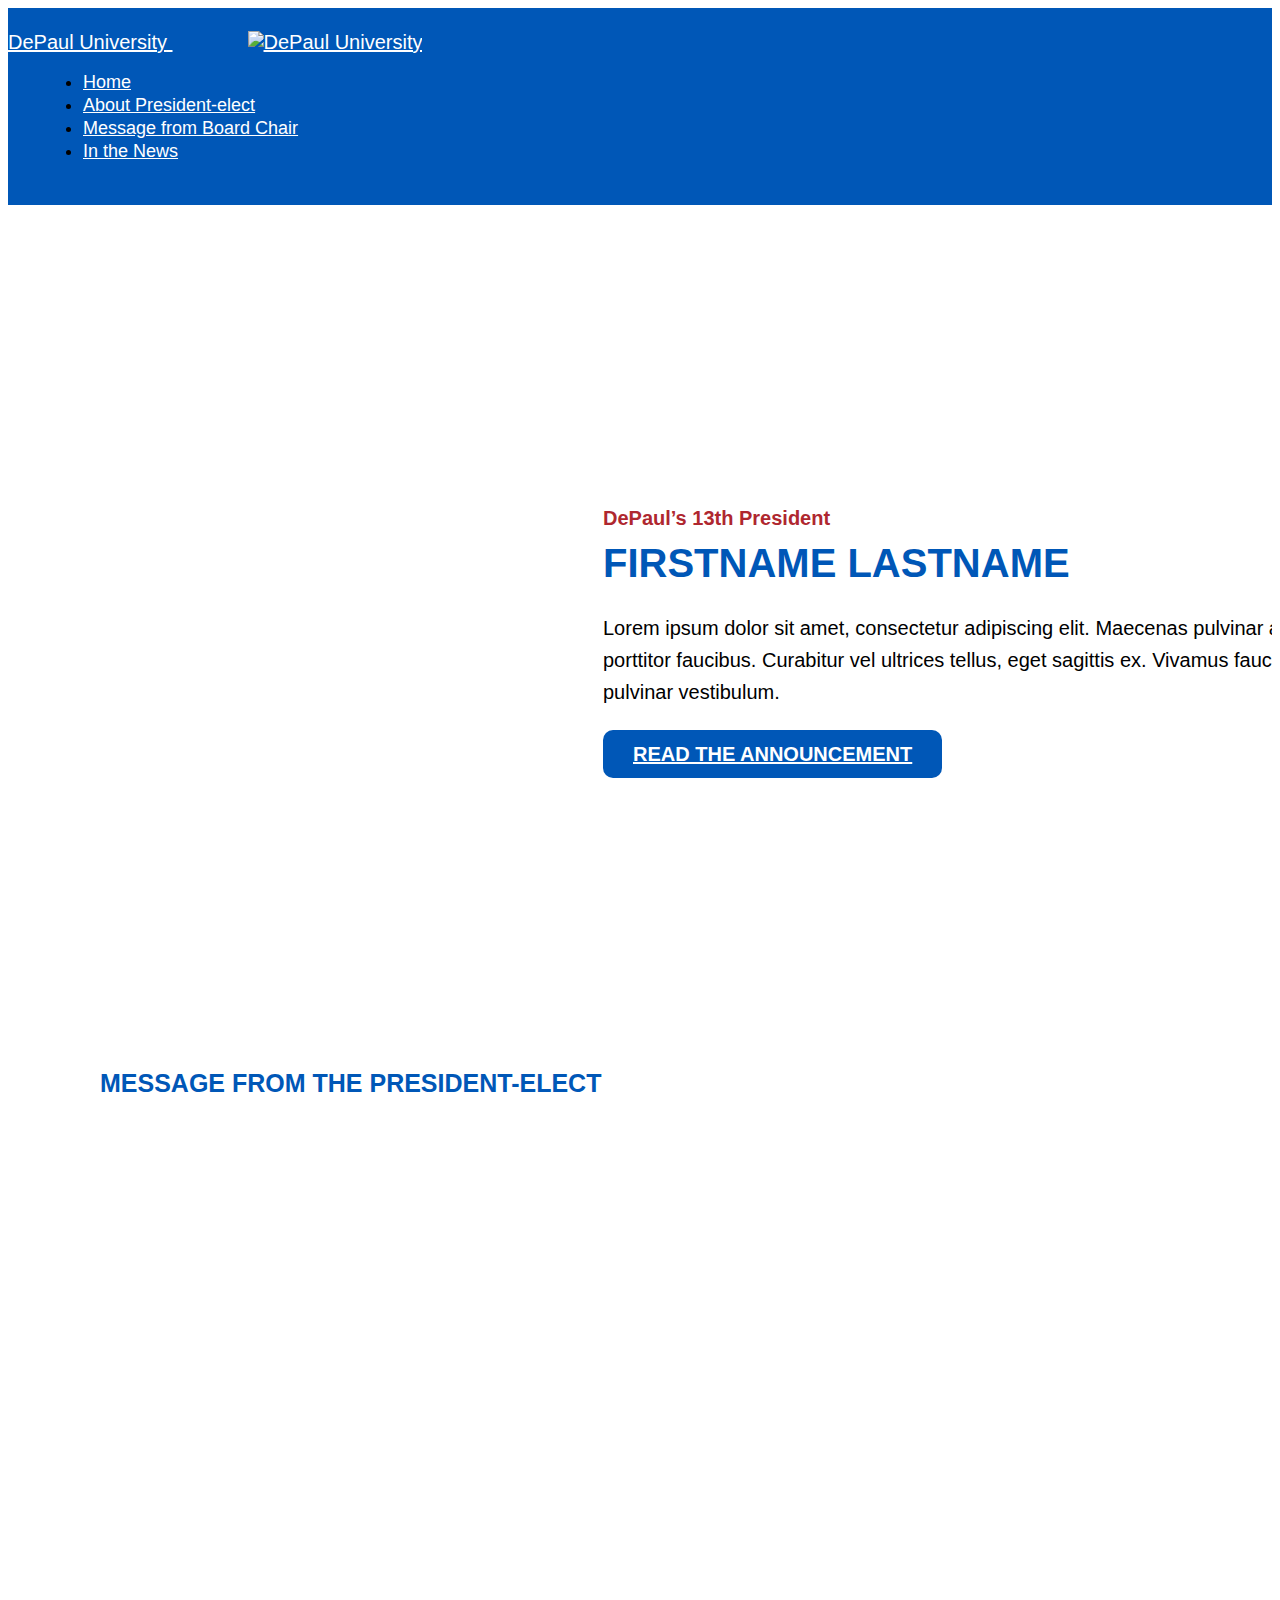
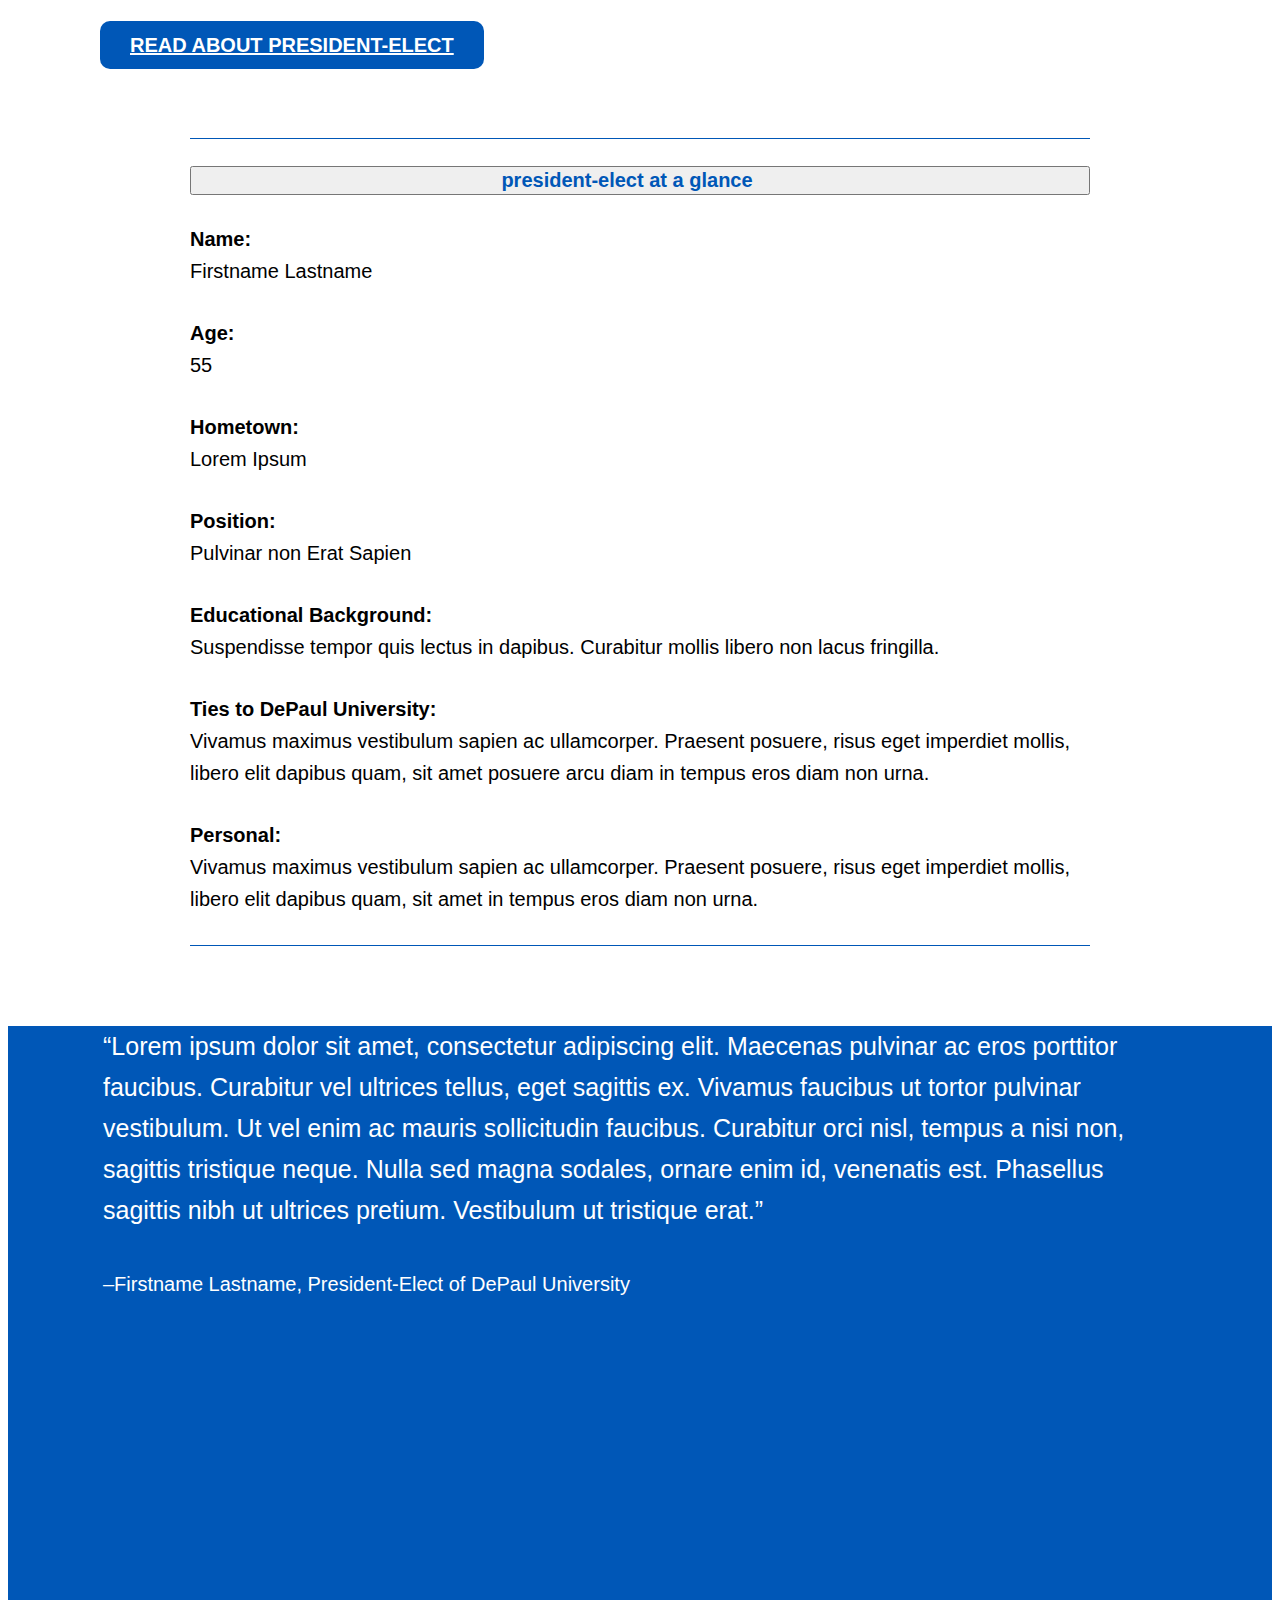
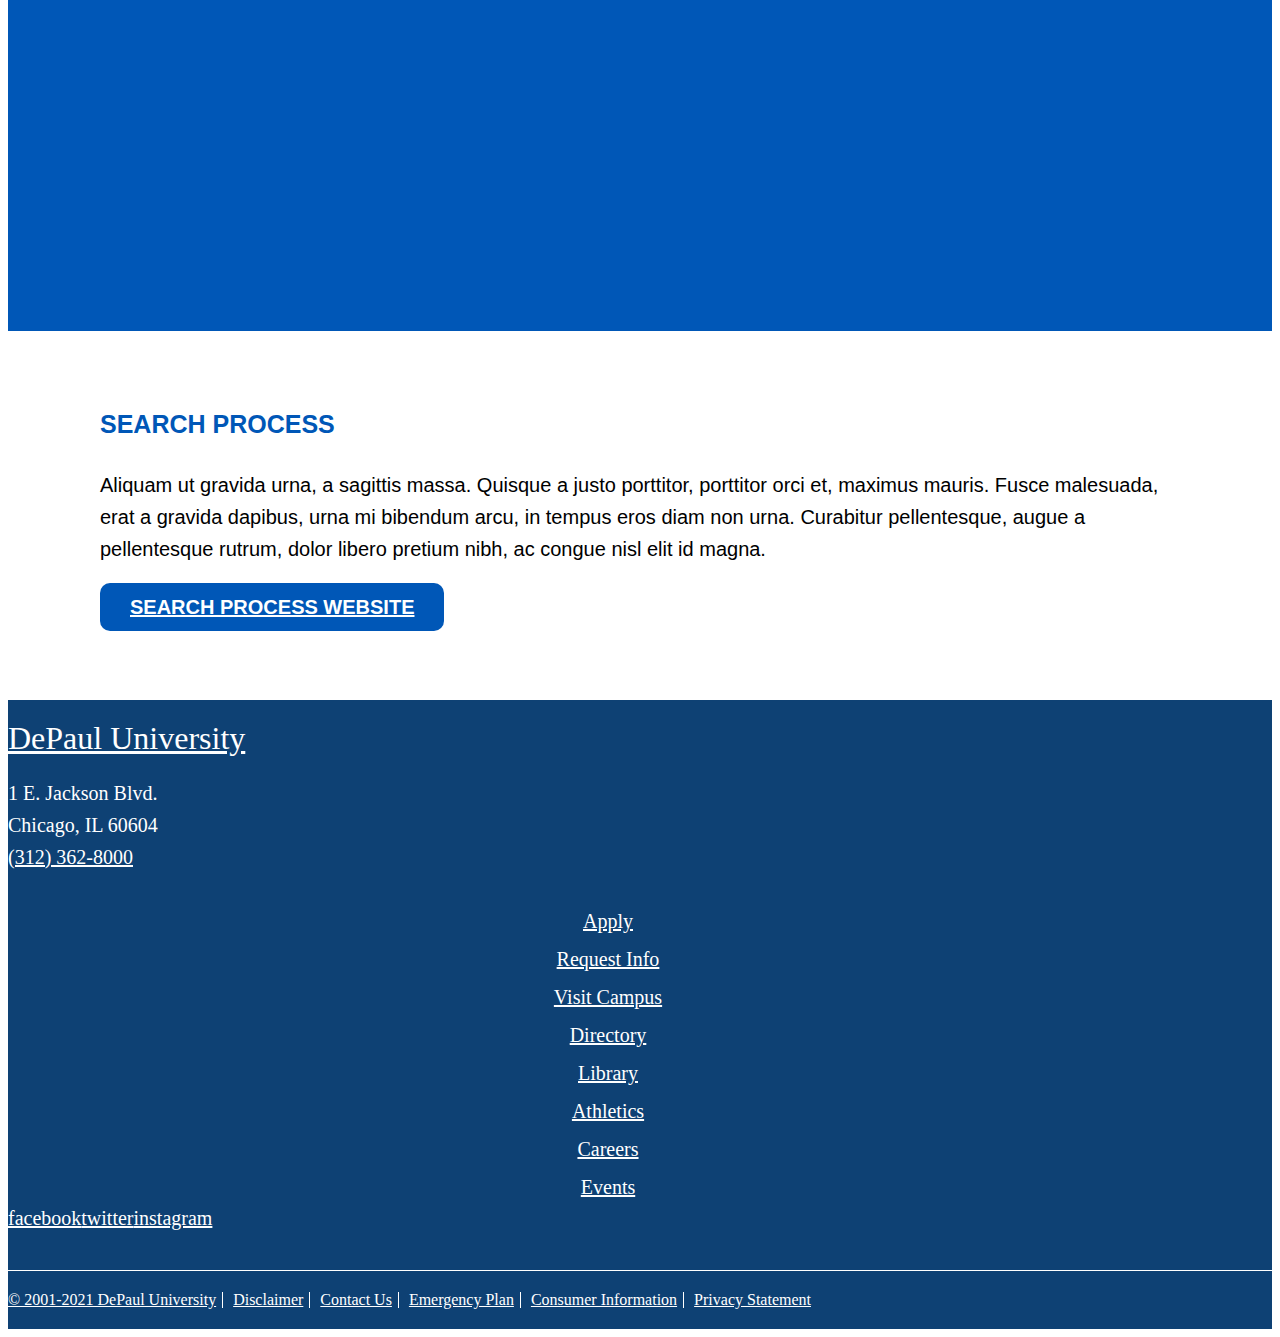
==== 13th-president.html @ 12ddc020 "clone of current 13th site" ====
<!doctype html>
<html lang="en">

<head>
    <!-- Required meta tags -->
    <meta charset="utf-8">
    <meta name="viewport" content="width=device-width, initial-scale=1, shrink-to-fit=no">

    <!-- Bootstrap CSS -->
    <link rel="stylesheet" href="https://www.depaul.edu/_layouts/15/DU.SPBaseLibs/css/bootstrap.min.css" />
    <link rel="stylesheet"
        href="https://resources.depaul.edu/brand-consistency/_layouts/15/DU.SPBaseLibs/css/fontawesome/fontawesome-all.min.css" />
    <link rel="preconnect" href="https://fonts.googleapis.com">
    <link rel="preconnect" href="https://fonts.gstatic.com" crossorigin>
    <link href="https://fonts.googleapis.com/css2?family=Roboto+Condensed:wght@300;400;700&display=swap"
        rel="stylesheet">
    <link type="text/css" rel="stylesheet"
        href="https://resources.depaul.edu/brand-consistency/_layouts/15/DU.SPBaseLibs/css/sourcesanspro/sourcesanspro.min.css">
    <link type="text/css" rel="stylesheet"
        href="https://resources.depaul.edu/125th-anniversary/_layouts/15/DU.SPBaseLibs/css/dpu.min.css">
    <link type="text/css" rel="stylesheet"
        href="https://depaulweb.com/lcamacho/dpu-css/brand-consistency-css//dpu-theme-rb.css">
    <link rel="stylesheet" href="../css/125th-anniversary/custom-125.css" />

    <title>DePaul University</title>
</head>

<body>

    <div class="theme-13th">
        <header class="dpu-header">
            <div class="container-fluid">
                <nav class="container-1440 navbar navbar-expand-xl">

                    <a class="navbar-brand" href="https://www.depaul.edu">
                        <span class="sr-only">DePaul University</span>
                        <img src="/13th-president/publishingimages/dpu-logo.png" alt="DePaul University">
                    </a>
                    <button type="button" class="navbar-toggle collapsed" data-toggle="collapse"
                        data-target="#navbar-collapse">
                        <span class="sr-only">Toggle navigation</span>
                        <span class="icon-bar top-bar"></span>
                        <span class="icon-bar middle-bar"></span>
                        <span class="icon-bar bottom-bar"></span>
                    </button>

                    <div class="collapse navbar-collapse" id="navbar-collapse">
                        <ul class="navbar-nav ml-auto">
                            <!-- CTA Top -->
                            <li class="nav-item"><a href="./" class="nav-link">Home</a>
                            </li>
                            <li class="nav-item"><a href="/13th-president/Pages/about.aspx" class="nav-link">About
                                    President-elect</a>
                            </li>
                            <li class="nav-item"><a href="/13th-president/Pages/message.aspx" class="nav-link">Message
                                    from Board
                                    Chair</a></li>
                            <li class="nav-item"><a href="#" class="nav-link">In the News</a></li>
                        </ul>
                    </div>
                </nav>
            </div>
        </header>

        <section id="page-hero">
            <div class="hero-container container-1440 p-0">
                <div class="text-container d-flex flex-column">
                    <h1><span>DePaul’s 13th President</span>
                        firstname lastname</h1>
                    <p class="mb-sm-3">Lorem ipsum dolor sit amet, consectetur adipiscing elit. Maecenas pulvinar ac
                        eros
                        porttitor
                        faucibus. Curabitur vel ultrices tellus, eget sagittis ex. Vivamus faucibus ut tortor pulvinar
                        vestibulum.
                    </p>
                    <p class="mt-sm-5"><a href="" class="btn">Read the announcement</a></p>
                </div>
            </div>
        </section>

        <section id="page-content">
            <div class="container container-1080">
                <div class="row p-5">
                    <div class="col text-center">
                        <h2 class="mt-0">Message from the President-Elect</h2>
                        <div class="youtube-container mb-0">
                            <iframe src="https://www.youtube.com/embed/ScMzIvxBSi4" title="YouTube video player"
                                allow="accelerometer; autoplay; clipboard-write; encrypted-media; gyroscope; picture-in-picture"
                                style="max-width: 750px;" width="100%" height="420" frameborder="0"></iframe>
                        </div>

                        <a href="#" class="btn cta-blue mobile-mt mt-5">Read about president-elect</a>
                    </div>
                </div>
            </div>
        </section>

        <section id="page-accordion">
            <div class="container container-900 p-0">
                <div class="ms-rtestate-read ms-rte-wpbox" contenteditable="false">
                    <div class="ms-rtestate-notify  ms-rtestate-read 9092fd69-cd4e-4c41-9b8a-76c61a8b8518"
                        id="div_9092fd69-cd4e-4c41-9b8a-76c61a8b8518" unselectable="on">
                        <div id="MSOZoneCell_WebPartWPQ4"
                            class="s4-wpcell-plain ms-webpartzone-cell ms-webpart-cell-vertical ms-fullWidth ">
                            <div class="ms-webpart-chrome ms-webpart-chrome-vertical ms-webpart-chrome-fullWidth ">
                                <div webpartid="b26725bb-12f2-43c1-87b1-99e14a490aa6"
                                    webpartid2="9092fd69-cd4e-4c41-9b8a-76c61a8b8518" haspers="false" id="WebPartWPQ4"
                                    width="100%" class="ms-WPBody noindex accordionWebPart" allowremove="false"
                                    allowdelete="false" style="">
                                    <div id="ctl00_ctl63_g_9092fd69_cd4e_4c41_9b8a_76c61a8b8518">


                                        <script type="text/javascript" language="javascript">
                                            $(document).ready(function () {
                                                var groupCount = 1;
                                                var wpID = '9092fd69-cd4e-4c41-9b8a-76c61a8b8518';
                                                $("div[webpartid = " + wpID + "],div[webpartid2 = " + wpID + "]").each(function () {
                                                    wpID = "g_" + wpID.replace(/\-/g, "_");
                                                    $currentWebPart = $(this);
                                                    $(this).addClass('accordionWebPart');
                                                });
                                            });
                                        </script>


                                        <script type="text/javascript" language="javascript"> jQuery(document).ready(function ($) {


                                                var urlParams;

                                                var isInViewport = function (elem) {
                                                    var bounding = elem[0].getBoundingClientRect();
                                                    return (
                                                        bounding.top >= 0
                                                    );
                                                };

                                                (window.onpopstate = function () {
                                                    var match,
                                                        pl = /\+/g,  // Regex for replacing addition symbol with a space
                                                        search = /([^&=]+)=?([^&]*)/g,
                                                        decode = function (s) { return decodeURIComponent(s.replace(pl, " ")); },
                                                        query = window.location.search.substring(1);

                                                    urlParams = {};
                                                    while (match = search.exec(query))
                                                        urlParams[decode(match[1])] = decode(match[2]);
                                                })();
                                                if (urlParams["accordionPosition"]) {
                                                    var position = urlParams["accordionPosition"]
                                                    var toggleAccordion = "#" + position;
                                                    if (toggleAccordion != "#accordionCard1") {
                                                        $(toggleAccordion).collapse('toggle');
                                                    }
                                                    //alert(position);
                                                }
                                                var count = 1;

                                                var myAccordion = $('#accordionExample');
                                                var webPartParentElement = myAccordion.closest('.ms-WPBody');
                                                var webPartID = webPartParentElement.attr('id');
                                                var newID = "accordion" + webPartID;


                                                myAccordion.find('.card').each(function () {


                                                    $(this).find('.btn').each(function () {
                                                        var oldControl = $(this).attr("aria-controls");
                                                        var newControl = oldControl + webPartID;
                                                        var newTarget = "#" + newControl;

                                                        $(this).attr("aria-controls", newControl);
                                                        $(this).attr("data-target", newTarget);

                                                    });


                                                    $(this).find('.card-header').each(function () {
                                                        var oldID = $(this).attr("id");
                                                        var newID = oldID + webPartID;

                                                        $(this).attr("ID", newID);

                                                    });

                                                    /*$(this).find('.show').each(function(){
                                                        var oldID = $(this).attr("id");
                                                        var oldLabeledBy = $(this).attr("aria-labelledby");
                                                        var newParent = "#accordion" + webPartID;
                                                        var newLabeledBy = oldLabeledBy + webPartID;
                                                        var newID = oldID + webPartID; 
                                                    	
                                                        $(this).attr("ID" , newID );
                                                        $(this).attr("data-parent", newParent);
                                                        $(this).attr("aria-labelledby", newLabeledBy);
                                                    });*/

                                                    $(this).find('.collapse').each(function () {
                                                        var oldID = $(this).attr("id");
                                                        var oldLabeledBy = $(this).attr("aria-labelledby");
                                                        var newParent = "#accordion" + webPartID;
                                                        var newLabeledBy = oldLabeledBy + webPartID;
                                                        var newID = oldID + webPartID;

                                                        $(this).attr("ID", newID);
                                                        $(this).attr("data-parent", newParent);
                                                        $(this).attr("aria-labelledby", newLabeledBy);
                                                    });

                                                });

                                                myAccordion.attr("id", newID);



                                            });;</script>
                                        <div id="accordionWebPartWPQ4" class="accordion Tab_WP">
                                            <div class="card">
                                                <div class="card-header" id="accordionCardHeader1WebPartWPQ4">
                                                    <h5 class="m10-a"><button data-toggle="collapse" type="button"
                                                            class="btn btn-link text-center collapsed"
                                                            aria-expanded="true"
                                                            aria-controls="accordionCard1WebPartWPQ4"
                                                            data-target="#accordionCard1WebPartWPQ4">president-elect at
                                                            a
                                                            glance</button></h5>
                                                </div>
                                                <div data-parent="#accordionWebPartWPQ4" class="collapse"
                                                    id="accordionCard1WebPartWPQ4"
                                                    aria-labelledby="accordionCardHeader1WebPartWPQ4" style="">
                                                    <div class="card-body">
                                                        <div class="content">
                                                            <p><strong>Name:</strong><br>Firstname Lastname</p>
                                                            <p><strong>Age:</strong><br>55</p>
                                                            <p><strong>Hometown:</strong><br>Lorem Ipsum</p>
                                                            <p><strong>Position:</strong><br>Pulvinar non Erat Sapien
                                                            </p>
                                                            <p><strong>Educational Background:</strong><br>Suspendisse
                                                                tempor quis lectus in dapibus. Curabitur mollis libero
                                                                non lacus fringilla.</p>
                                                            <p><strong>Ties to DePaul University:</strong><br>Vivamus
                                                                maximus vestibulum sapien ac ullamcorper. Praesent
                                                                posuere, risus eget imperdiet mollis, libero elit
                                                                dapibus quam, sit amet posuere arcu diam in tempus eros
                                                                diam non urna.</p>
                                                            <p><strong>Personal:</strong><br>Vivamus maximus vestibulum
                                                                sapien ac ullamcorper. Praesent posuere, risus eget
                                                                imperdiet mollis, libero elit dapibus quam, sit amet in
                                                                tempus eros diam non urna.</p>
                                                        </div>
                                                    </div>
                                                </div>
                                            </div>
                                        </div>
                                    </div>
                                    <div class="ms-clear"></div>
                                </div>
                            </div>
                        </div>
                    </div>
                    <div id="vid_9092fd69-cd4e-4c41-9b8a-76c61a8b8518" unselectable="on" style="display: none;">
                    </div>
                </div>
            </div>
        </section>

        <section id="page-quote" class="background-blue">
            <div class="container-fluid container-1440">
                <div class="row">
                    <div class="quote-container col d-flex justify-content-center flex-column text-white">
                        <div class="quote">
                            <p>“Lorem ipsum dolor sit amet, consectetur adipiscing elit. Maecenas pulvinar ac eros
                                porttitor
                                faucibus. Curabitur vel ultrices tellus, eget sagittis ex. Vivamus faucibus ut tortor
                                pulvinar vestibulum. Ut vel enim ac mauris sollicitudin faucibus. Curabitur orci nisl,
                                tempus a nisi non, sagittis tristique neque. Nulla sed magna sodales, ornare enim id,
                                venenatis est. Phasellus sagittis nibh ut ultrices pretium. Vestibulum ut tristique
                                erat.”
                            </p>
                            <p class="author">–Firstname Lastname, President-Elect of DePaul University</p>
                        </div>
                    </div>
                    <div class="col-md-4 pres-photo order-first order-md-last"></div>
                </div>
            </div>
        </section>

        <section id="page-search">
            <div class="container container-1080">
                <div class="row">
                    <div class="col" style="">
                        <h2 class="mt-0 text-center">Search Process</h2>
                        <p class="px-5 m-pad">Aliquam ut gravida urna, a sagittis massa. Quisque a justo porttitor,
                            porttitor orci et,
                            maximus mauris. Fusce malesuada, erat a gravida dapibus, urna mi bibendum arcu, in tempus
                            eros diam non urna. Curabitur pellentesque, augue a pellentesque rutrum, dolor libero
                            pretium nibh, ac congue nisl elit id magna.</p>

                        <div class="text-center my-5"><a href="#" class="btn cta-blue mobile-mt">search process
                                website</a>
                        </div>
                    </div>
                </div>
            </div>
        </section>


        <footer class="background--dark-blue">
            <div class="footer-custom">
                <div class="container">
                    <div class="row text-center">
                        <div class="col-12 order-1 mb-4">
                            <a href="https://www.depaul.edu" class="text-logo" title="DePaul University">DePaul
                                University</a>
                        </div>
                        <div class="col-12 col-sm-12 col-md-4 order-2 order-sm-3">
                            <p class="mt-0">1 E. Jackson Blvd.<br>Chicago, IL 60604<br>
                                <a href="tel:+13123628000" class="link--tel">(312) 362-8000</a>
                            </p>
                        </div>
                        <div class="col-12 col-sm-12 col-md-4 order-3 order-md-2">
                            <ul class="navigation">
                                <li>
                                    <a href="https://www.depaul.edu/apply/Pages/default.aspx" data-area="footer">
                                        Apply
                                    </a>
                                </li>
                                <li>
                                    <a href="https://www.depaul.edu/admission-and-aid/Pages/request-info.aspx"
                                        data-area="footer">
                                        Request Info
                                    </a>
                                </li>
                                <li>
                                    <a href="https://www.depaul.edu/admission-and-aid/visit-depaul/Pages/default.aspx"
                                        data-area="footer">
                                        Visit Campus
                                    </a>
                                </li>
                                <li>
                                    <a href="https://myhr.depaul.edu/" data-area="footer">
                                        Directory
                                    </a>
                                </li>
                            </ul>
                        </div>

                        <div class="col-12 col-sm-12 col-md-4 order-4">
                            <ul class="navigation">
                                <li>
                                    <a href="https://library.depaul.edu/Pages/default.aspx" data-area="footer">
                                        Library
                                    </a>
                                </li>
                                <li>
                                    <a href="https://depaulbluedemons.com/" data-area="footer">
                                        Athletics
                                    </a>
                                </li>
                                <li>
                                    <a href="https://www.depaul.edu/Pages/employment-at-depaul.aspx" data-area="footer">
                                        Careers
                                    </a>
                                </li>
                                <li>
                                    <a href="https://events.depaul.edu/" data-area="footer">
                                        Events
                                    </a>
                                </li>
                            </ul>
                        </div>

                        <div class="skin-social col-md-12 col-sm-12 clear order-5 mb-5 mt-5">
                            <a class="fb social-new" href="https://www.facebook.com/DePaulUniversity/"
                                data-area="footer" style="text-indent: -9999px;">facebook</a><a
                                class="twitter social-new mx-4" href="https://twitter.com/depaulu" data-area="footer"
                                style="text-indent: -9999px;">twitter</a><a class="instagram social-new"
                                href="https://www.instagram.com/depaulu/" data-area="footer"
                                style="text-indent: -9999px;">instagram</a>
                        </div>

                    </div>
                </div>
            </div><!-- ga-footer -->


            <div class="copyright border--top" id="ga-copyright">
                <div class="container">
                    <div class="row">
                        <div class="col-12">
                            <nav class="copyright--nav">
                                <ul>
                                    <li>
                                        <a data-area="copyright" href="https://www.depaul.edu/Pages/copyright.aspx">©
                                            2001-2021 DePaul&nbsp;University</a>
                                    </li>
                                    <li>
                                        <a data-area="copyright"
                                            href="https://www.depaul.edu/Pages/disclaimer.aspx">Disclaimer</a>
                                    </li>
                                    <li>
                                        <a data-area="copyright"
                                            href="https://www.depaul.edu/Pages/contact-us.aspx">Contact&nbsp;Us</a>
                                    </li>
                                    <li>
                                        <a data-area="copyright"
                                            href="https://emergencyplan.depaul.edu/Pages/default.aspx">Emergency&nbsp;Plan</a>
                                    </li>
                                    <li>
                                        <a data-area="copyright"
                                            href="https://www.depaul.edu/Pages/consumer-info.aspx">Consumer&nbsp;Information</a>
                                    </li>
                                    <li>
                                        <a data-area="copyright"
                                            href="https://go.depaul.edu/privacy">Privacy&nbsp;Statement</a>
                                    </li>
                                </ul>
                            </nav>
                        </div>
                    </div>
                </div>
            </div>
        </footer>
    </div>


    <!-- Optional JavaScript -->
    <!-- jQuery first, then Popper.js, then Bootstrap JS -->
    <script src="https://code.jquery.com/jquery-3.4.1.slim.min.js"></script>
    <script src="https://cdn.jsdelivr.net/npm/popper.js@1.16.0/dist/umd/popper.min.js"></script>
    <script src="https://stackpath.bootstrapcdn.com/bootstrap/4.4.1/js/bootstrap.min.js"></script>

    <!-- Custom JS -->
    <script>
        $(document).ready(function () {

        });        
    </script>

</body>

</html>
---- css/125th-anniversary/custom-125.css ----
/* Production */
/***************************
FONT OVERIDES
****************************/
/***************************
FONT SIZES
****************************/
/*.theme-13th {
    font-size: 10px;
}

$font-size-base: 1rem;
// pulls in the 10px above - makes for easier math when making relative sizes


$h1-font-size: $font-size-base * 6;
$h2-font-size: $font-size-base * 4.8;
$h3-font-size: $font-size-base * 2.8;
$h4-font-size: $font-size-base * 2.6;
$h5-font-size: $font-size-base * 2.1;
//$h6-font-size:                $font-size-base;*/
@font-face {
  font-family: "DIN Pro-Cond";
  font-style: normal;
  font-weight: 500;
  src: url("/_layouts/15/DU.SPBaseLibs/css/webfonts/din-pro-condensed/DINPro-CondMedium.woff") format("woff"), url("/_layouts/15/DU.SPBaseLibs/css/webfonts/din-pro-condensed/DINPro-CondMedium.otf") format("opentype");
}
@font-face {
  font-family: "DIN Pro-Cond";
  font-style: normal;
  font-weight: 700;
  src: url("/_layouts/15/DU.SPBaseLibs/css/webfonts/din-pro-condensed/DINPro-CondBold.woff") format("woff"), url("/_layouts/15/DU.SPBaseLibs/css/webfonts/din-pro-condensed/DINPro-CondBold.otf") format("opentype");
}
@font-face {
  font-family: "DIN Pro";
  src: url("/_layouts/15/DU.SPBaseLibs/css/webfonts/din-pro/DINPro-Black.woff") format("woff"), url("/_layouts/15/DU.SPBaseLibs/css/webfonts/din-pro/DINPro-Black.otf") format("opentype");
  font-weight: 900;
  font-style: normal;
}
@font-face {
  font-family: "DIN Pro";
  src: url("/_layouts/15/DU.SPBaseLibs/css/webfonts/din-pro/DINPro-Bold.woff") format("woff"), url("/_layouts/15/DU.SPBaseLibs/css/webfonts/din-pro/DINPro-Bold.otf") format("opentype");
  font-weight: 700;
  font-style: normal;
}
@font-face {
  font-family: "DIN Pro";
  src: url("/_layouts/15/DU.SPBaseLibs/css/webfonts/din-pro/DINPro-Medium.woff") format("woff"), url("/_layouts/15/DU.SPBaseLibs/css/webfonts/din-pro/DINPro-Medium.otf") format("opentype");
  font-weight: 500;
  font-style: normal;
}
@font-face {
  font-family: "DIN Pro";
  src: url("/_layouts/15/DU.SPBaseLibs/css/webfonts/din-pro/DINPro-Light.woff") format("woff"), url("/_layouts/15/DU.SPBaseLibs/css/webfonts/din-pro/DINPro-Light.otf") format("opentype");
  font-weight: 300;
  font-style: normal;
}
@font-face {
  font-family: "proxima-nova-condensed";
  src: url("/_layouts/15/DU.SPBaseLibs/css/webfonts/Proxima-Nova-Condensed/3119EE_2_0.eot");
  src: url("/_layouts/15/DU.SPBaseLibs/css/webfonts/Proxima-Nova-Condensed/3119EE_2_0.eot?#iefix") format("embedded-opentype"), url("/_layouts/15/DU.SPBaseLibs/css/webfonts/Proxima-Nova-Condensed/3119EE_2_0.woff2") format("woff2"), url("/_layouts/15/DU.SPBaseLibs/css/webfonts/Proxima-Nova-Condensed/3119EE_2_0.woff") format("woff"), url("/_layouts/15/DU.SPBaseLibs/css/webfonts/Proxima-Nova-Condensed/3119EE_2_0.ttf") format("truetype");
  font-weight: 300;
}
@font-face {
  font-family: "proxima-nova-condensed";
  src: url("/_layouts/15/DU.SPBaseLibs/css/webfonts/Proxima-Nova-Condensed/3119EE_5_0.eot");
  src: url("/_layouts/15/DU.SPBaseLibs/css/webfonts/Proxima-Nova-Condensed/3119EE_5_0.eot?#iefix") format("embedded-opentype"), url("/_layouts/15/DU.SPBaseLibs/css/webfonts/Proxima-Nova-Condensed/3119EE_5_0.woff2") format("woff2"), url("/_layouts/15/DU.SPBaseLibs/css/webfonts/Proxima-Nova-Condensed/3119EE_5_0.woff") format("woff"), url("/_layouts/15/DU.SPBaseLibs/css/webfonts/Proxima-Nova-Condensed/3119EE_5_0.ttf") format("truetype");
  font-weight: 400;
}
html {
  background: #ffffff;
}

body div.theme-13th {
  font-size: 1.25rem;
  background: #ffffff;
  color: black;
  font-family: "DIN Pro", "Helvetica Neue", Helvetica, Arial, sans-serif;
  font-weight: 400;
  -moz-osx-font-smoothing: grayscale;
  /* Firefox */
  -webkit-font-smoothing: antialiased;
  /* WebKit  */
}
@media screen and (max-width: 575.98px) {
  body div.theme-13th {
    font-size: 1.04rem;
  }
}

.theme-13th [id*=page-] [class*=container] {
  margin-bottom: 5rem;
}
.theme-13th .h1,
.theme-13th .h2,
.theme-13th .h3,
.theme-13th .h4,
.theme-13th .h5,
.theme-13th .h6,
.theme-13th h1,
.theme-13th h2,
.theme-13th h3,
.theme-13th h4,
.theme-13th h5,
.theme-13th h6 {
  color: #0057b7 !important;
  font-family: "DIN Pro", "Helvetica Neue", Helvetica, Arial, sans-serif;
  font-weight: 700;
  line-height: 1.1;
  border: 0;
  text-transform: uppercase;
}
.theme-13th .h1 span,
.theme-13th .h2 span,
.theme-13th .h3 span,
.theme-13th .h4 span,
.theme-13th .h5 span,
.theme-13th .h6 span,
.theme-13th h1 span,
.theme-13th h2 span,
.theme-13th h3 span,
.theme-13th h4 span,
.theme-13th h5 span,
.theme-13th h6 span {
  text-transform: none;
}
.theme-13th h1 {
  font-size: 40px;
}
@media screen and (max-width: 575.98px) {
  .theme-13th h1 {
    font-size: 32px;
  }
}
.theme-13th h2 {
  font-size: 25px;
  margin-bottom: 30px;
}
@media screen and (max-width: 575.98px) {
  .theme-13th h2 {
    font-size: 20px;
  }
}
.theme-13th p {
  margin-bottom: 1.5em;
  line-height: 2rem;
}
@media screen and (max-width: 575.98px) {
  .theme-13th p {
    margin-bottom: 1.2em;
    line-height: 1.6rem;
  }
}
.theme-13th a {
  color: #0057b7;
}
.theme-13th #page-hero img {
  max-width: 100%;
}
.theme-13th #page-hero .hero-container {
  position: relative;
  background: url("/13th-president/PublishingImages/hero-image.png") 0% center/cover no-repeat;
  height: 785px;
  overflow: hidden;
  margin-bottom: 5rem;
}
@media screen and (max-width: 1199.98px) {
  .theme-13th #page-hero .hero-container {
    margin-bottom: calc(200px + 2rem);
    overflow: visible;
  }
}
@media screen and (max-width: 767.98px) {
  .theme-13th #page-hero .hero-container {
    background: url("/13th-president/PublishingImages/quote-pic.png") center/cover no-repeat;
  }
}
@media screen and (max-width: 575.98px) {
  .theme-13th #page-hero .hero-container {
    margin-bottom: calc(230px + 2rem);
    height: 350px;
  }
}
.theme-13th #page-hero .hero-container .text-container {
  background-color: white;
  position: absolute;
  width: 784px;
  height: 473px;
  left: 520px;
  top: 200px;
  padding: 75px;
}
.theme-13th #page-hero .hero-container .text-container h1 span {
  color: #af272f;
  font-size: 50%;
  display: block;
  margin: 0 auto 0.75rem;
}
@media screen and (max-width: 575.98px) {
  .theme-13th #page-hero .hero-container .text-container h1 span {
    font-size: 18px;
  }
}
@media screen and (max-width: 1199.98px) {
  .theme-13th #page-hero .hero-container .text-container {
    position: relative;
    margin: 0 auto;
    right: 0;
    left: 0;
    top: 550px;
  }
}
@media screen and (max-width: 767.98px) {
  .theme-13th #page-hero .hero-container .text-container {
    width: 90%;
    height: auto;
    top: 550px;
  }
  .theme-13th #page-hero .hero-container .text-container h1 {
    font-size: 35px;
    padding: 0;
    margin: 0;
  }
}
@media screen and (max-width: 575.98px) {
  .theme-13th #page-hero .hero-container .text-container {
    width: 90%;
    height: auto;
    padding: 30px 36px;
    top: 230px;
  }
  .theme-13th #page-hero .hero-container .text-container h1 {
    font-size: 25px;
    padding: 0;
    margin: 0;
  }
}
@media screen and (max-width: 1075px) {
  .theme-13th #page-hero .h2-internal {
    padding-left: unset;
  }
}
.theme-13th #intro img {
  vertical-align: top;
}
.theme-13th #page-quote .quote-container {
  position: relative;
  margin: 0;
}
.theme-13th #page-quote .quote-container:after {
  content: "";
  background: url("/13th-president/PublishingImages/quotes.svg") no-repeat;
  position: absolute;
  z-index: 0;
  height: 325px;
  width: 460px;
  opacity: 0.1;
  background-size: contain;
  top: 0;
  left: 0;
}
@media screen and (max-width: 575.98px) {
  .theme-13th #page-quote .quote-container:after {
    height: 170px;
    width: 240px;
  }
}
.theme-13th #page-quote .quote-container .quote {
  padding: 0 5rem;
  z-index: 100;
}
.theme-13th #page-quote .quote-container .quote p {
  font-size: 25px;
  line-height: 1.64;
}
.theme-13th #page-quote .quote-container .quote .author {
  font-size: 20px;
}
@media screen and (max-width: 1199.98px) {
  .theme-13th #page-quote .quote-container .quote {
    padding: 1.5rem;
  }
}
@media screen and (max-width: 991.98px) {
  .theme-13th #page-quote .quote-container .quote p {
    font-size: 20px;
  }
  .theme-13th #page-quote .quote-container .quote .author {
    font-size: 16px;
  }
}
.theme-13th #page-quote .pres-photo {
  background: url("/13th-president/PublishingImages/quote-pic.png") center no-repeat;
  height: 600px;
}
@media screen and (max-width: 767.98px) {
  .theme-13th #page-quote .pres-photo {
    background-color: #8ba19f;
  }
}
@media screen and (max-width: 575.98px) {
  .theme-13th #page-quote .pres-photo {
    height: 350px;
  }
}
.theme-13th #page-about .about-container {
  margin-top: 7rem;
}
@media screen and (max-width: 575.98px) {
  .theme-13th #page-about .about-container {
    margin-top: 2rem;
  }
}
.theme-13th #page-about .about-container h1 {
  border: none;
  color: #0057b7;
}
@media screen and (max-width: 991.98px) {
  .theme-13th #page-message .message-container .m75-a {
    margin: 55px auto !important;
  }
}
.theme-13th .height550 {
  height: 550px;
}
.theme-13th .height350 {
  height: 350px;
}
.theme-13th .min-height260 {
  min-height: 260px;
}
.theme-13th .background-blue {
  background-color: #0057b7;
}
.theme-13th .text-white {
  color: #ffffff;
}
.theme-13th .text-blue {
  color: #0057b7;
}
.theme-13th .img-cover {
  background-size: cover;
  background-repeat: no-repeat;
  background-position: center;
  background-position-x: 50%;
  background-position-y: 50%;
}
.theme-13th .border-box {
  border: 1px solid #0057b7;
}
.theme-13th .small-e {
  font-size: 90% !important;
}
.theme-13th .m120-l {
  margin-left: 120px;
}
@media screen and (max-width: 575.98px) {
  .theme-13th .m-pad {
    padding: 0 1.5rem !important;
  }
}

/* Containers */
.container-600,
.container-900,
.container-1080,
.container-1200,
.container-1366,
.container-1440,
.container-1920 {
  padding-left: 15px;
  padding-right: 15px;
  margin-left: auto;
  margin-right: auto;
}

.container,
.container-1200 {
  max-width: 1200px;
}

.container-1920 {
  max-width: 1920px;
}

.container-1440 {
  max-width: 1440px;
}

.container-1366 {
  max-width: 1366px;
}

.container-1080 {
  max-width: 1080px;
}

.container-900 {
  max-width: 900px !important;
}

.container-600 {
  max-width: 600px;
}

.table.style-vanilla {
  color: #565656;
}
.table.style-vanilla td, .table.style-vanilla th {
  padding: 1.1rem;
  vertical-align: top;
  border: 0;
}

.dpu-header {
  background: #0057b7;
  margin: auto;
}

.navbar {
  border-radius: 0px;
  padding-top: 23px !important;
  padding-bottom: 23px !important;
  padding-right: 0 !important;
  padding-left: 0 !important;
  margin-bottom: 0;
}
.navbar .navbar-toggle {
  min-width: unset !important;
}
.navbar a {
  color: #ffffff !important;
  font-weight: 400;
  font-family: "DIN Pro", "Helvetica Neue", Helvetica, Arial, sans-serif;
}
.navbar a.active {
  font-weight: 900;
}
.navbar .navbar-brand {
  height: auto;
}
.navbar .navbar-brand img {
  padding-left: 75px;
  height: 36px;
}
@media screen and (max-width: 1075px) {
  .navbar .navbar-brand img {
    padding-left: 10px;
    height: 30px !important;
  }
}
.navbar .navbar-collapse {
  box-shadow: none;
  border: none;
}
@media screen and (max-width: 991.98px) {
  .navbar .navbar-collapse {
    padding-top: 20px;
    padding-left: 10px;
  }
}

.navbar-nav {
  padding-left: 75px;
  margin-right: 5vw;
  font-size: 18px;
}
@media screen and (max-width: 1075px) {
  .navbar-nav {
    padding-left: 10px;
  }
}
.navbar-nav > li.nav-item {
  margin-right: 30px;
}
.navbar-nav > li.nav-item:last-of-type {
  margin-right: 0;
}
.navbar-nav > li.nav-item > a.nav-link {
  position: relative;
  padding-left: 0;
}
.navbar-nav > li.nav-item > a.nav-link:after {
  content: "";
  display: block;
  width: 0;
  height: 2px;
  background: #fff;
  transition: all 0.3s ease-in-out;
}
.navbar-nav > li.nav-item > a.nav-link:hover, .navbar-nav > li.nav-item > a.nav-link:focus {
  background-color: transparent;
}
.navbar-nav > li.nav-item > a.nav-link:hover:after, .navbar-nav > li.nav-item > a.nav-link:focus:after {
  width: 100%;
}
.navbar-nav > li.nav-item > a.nav-link:hover .fas,
.navbar-nav > li.nav-item > a.nav-link:hover .fa,
.navbar-nav > li.nav-item > a.nav-link:hover .svg-inline--fa, .navbar-nav > li.nav-item > a.nav-link:focus .fas,
.navbar-nav > li.nav-item > a.nav-link:focus .fa,
.navbar-nav > li.nav-item > a.nav-link:focus .svg-inline--fa {
  transform: translate(4px, -0.13em);
}
.navbar-nav > li.nav-item > a.nav-link .fas,
.navbar-nav > li.nav-item > a.nav-link .fa,
.navbar-nav > li.nav-item > a.nav-link .svg-inline--fa {
  margin-left: 4px;
  font-size: 0.8em;
  transform: translate(0, -0.13em);
  transition: all 0.3s ease-in-out;
}
.navbar-nav > li.nav-item > a.nav-link.active:after {
  background: #0057b7;
}

/* -----------------------------
Navigation
----------------------------- */
.navbar-toggle .icon-bar {
  background: #fff;
  display: block;
}

/* -----------------------------
Animated Mobile Menu Link
----------------------------- */
.navbar-toggle {
  border: none;
  background: transparent !important;
  margin: 0;
  padding: 8px;
}
.navbar-toggle:focus {
  outline-color: #fff;
}
@media (min-width: 1199.98px) {
  .navbar-toggle {
    display: none;
  }
}

.navbar-toggle:hover {
  background: transparent !important;
}

.navbar-toggle .icon-bar {
  width: 28px;
  height: 3px;
  transition: all 0.2s;
}

.navbar-toggle .icon-bar + .icon-bar {
  margin-top: 6px;
}

.navbar-toggle .top-bar {
  transform: rotate(45deg);
  transform-origin: 10% 10%;
}

.navbar-toggle .middle-bar {
  opacity: 0;
}

.navbar-toggle .bottom-bar {
  transform: rotate(-45deg);
  transform-origin: -2% 90%;
}

.navbar-toggle.collapsed .top-bar {
  transform: rotate(0);
}

.navbar-toggle.collapsed .middle-bar {
  opacity: 1;
}

.navbar-toggle.collapsed .bottom-bar {
  transform: rotate(0);
}

@media screen and (max-width: 767.98px) {
  .navbar-nav {
    margin: 14px -24px 0;
  }
  .navbar-nav > li {
    margin-bottom: 6px;
  }
  .navbar-nav > li:last-of-type {
    margin-bottom: 0;
  }
  .navbar-nav > li > a {
    padding: 15px 24px;
  }
}
@media screen and (max-width: 480px) {
  .navbar .navbar-brand img {
    padding-left: 5px;
  }

  .navbar-toggle {
    margin-bottom: 0;
  }
}
footer {
  margin: auto;
  background-color: #0e4174;
  color: #ffffff;
  font-family: "Source Sans Pro";
}

.footer-custom {
  padding: 20px 0 0 0;
  font-family: "Source Sans Pro";
}
.footer-custom .footer--left {
  text-align: left;
}
.footer-custom .footer--center {
  text-align: center;
}
.footer-custom .footer--right {
  text-align: right;
}
.footer-custom .logo {
  height: 36px;
}
.footer-custom .logo-link {
  display: block;
}
.footer-custom .text-logo {
  font-family: "proxima-nova-condensed";
  font-size: 2rem;
}
.footer-custom a {
  color: #ffffff !important;
}
.footer-custom a:hover, .footer-custom a:focus {
  text-decoration: none !important;
}
.footer-custom .list--social {
  margin: 0 -10px;
}
.footer-custom .list--social li {
  margin: -5px 5px 0 5px;
}
.footer-custom .list--social li a {
  padding: 5px 5px;
  display: block;
}
.footer-custom .list--social li a:hover svg, .footer-custom .list--social li a:focus svg {
  fill: #ffffff;
}
.footer-custom .list--social .fab {
  font-size: 2.5rem;
}
.footer-custom .list--social svg.svg-inline--fa {
  width: 40px;
  height: 40px;
}
.footer-custom hr {
  border-color: #ffffff;
  margin: 50px 0 0 0;
}
.footer-custom ul.navigation {
  list-style: none;
  padding: 0;
  margin: 0;
}
.footer-custom ul.navigation li {
  padding-bottom: 2px;
  font-family: "Source Sans Pro";
  font-size: 20px;
  font-style: normal;
  font-weight: normal;
  line-height: 36px;
  letter-spacing: 0em;
  text-align: center;
}
.footer-custom ul.navigation a {
  color: #ffffff;
  text-decoration: underline;
}
.footer-custom ul.navigation a:hover, .footer-custom ul.navigation a:focus {
  color: #ffffff;
}

.copyright {
  margin-top: 40px;
  padding: 20px 0;
  font-size: 1rem;
  color: #ffffff;
  font-family: "Source Sans Pro" !important;
}
.copyright a {
  color: #ffffff !important;
}
.copyright a:hover, .copyright a:focus {
  color: #ffffff;
}
.copyright .editor-login {
  float: right;
}

.border--top {
  border-top: 1px solid #ffffff;
}

.copyright--nav ul {
  list-style: none;
  margin: 0 -6px;
  padding: 0;
}
.copyright--nav ul li {
  display: inline-block;
  padding: 0 0 0 6px;
  margin-left: -6px;
}
.copyright--nav ul li a {
  display: inline-block;
  padding: 0 6px;
  border-right: 1px solid #ffffff;
  line-height: 1;
}
.copyright--nav ul li:last-of-type {
  padding-right: 0;
}
.copyright--nav ul li:last-of-type a {
  border: none;
}

.list--social {
  margin: 0;
  padding: 0;
  list-style: none;
}
.list--social li {
  display: inline-block;
}

@media screen and (max-width: 767.98px) {
  .footer-custom .footer--right {
    text-align: center;
    margin-top: 30px;
  }

  .copyright {
    text-align: center;
  }
}
@media screen and (max-width: 575.98px) {
  .footer-custom .footer--left {
    text-align: center;
    margin-bottom: 30px;
  }
  .footer-custom ul.navigation li {
    display: block;
  }
  .footer-custom ul.navigation li a {
    display: inline-block;
    padding: 6px;
  }

  .copyright--nav ul li {
    display: block;
    padding: 0;
    margin-bottom: 2px;
  }
  .copyright--nav ul li a {
    border: none;
    padding: 6px;
  }
}
@media screen and (max-width: 480px) {
  .copyright--nav ul li aa {
    padding: 6px;
  }
}
.smart-form {
  border: 1px solid #0057b7;
  padding: 30px;
  padding-top: 15px;
  border-radius: 0;
  width: 100%;
  background-color: #ffffff;
  color: #0057b7;
}
.smart-form h2 {
  margin: 0px !important;
}
.smart-form legend {
  padding-bottom: 0px;
}
.smart-form label {
  font-family: "Roboto Condensed";
  font-size: 1.3rem !important;
  margin-bottom: 15px;
  margin-top: 20px !important;
}
.smart-form label span.ms-formvalidation {
  margin-right: 5px;
  float: unset;
}
.smart-form textarea, .smart-form input {
  border-radius: 0px;
  border-color: #0057b7;
}
.smart-form textarea:focus-visible, .smart-form input:focus-visible {
  border-radius: 0px;
  border-color: #0057b7;
  border-width: 2px;
}
.smart-form .smart-messages-container p {
  font-family: "Roboto Condensed";
  font-size: 1.3rem;
  color: #565656;
  line-height: 2rem;
  margin-top: 1rem;
}
.smart-form .smart-field-input input {
  width: 50%;
}
.smart-form .smart-field-input input[type=text] {
  height: 50px;
}
.smart-form .smart-field-input table {
  margin-left: -5px;
  margin-top: -8px;
}
.smart-form .smart-field-input .smart-field-description {
  margin-bottom: 0px;
}
.smart-form .smart-field-input .smart-field-description .ms-metadata {
  font-family: "Roboto Condensed";
  font-weight: 400;
  font-size: 1rem;
  color: #565656;
  width: 85%;
}
.smart-form .smart-field-input .smart-field-description {
  max-width: 75%;
}
.smart-form .smart-radio input {
  margin-top: 8px !important;
  border-color: #0057b7;
  width: 20px !important;
  padding-left: 5px;
  visibility: hidden;
}
.smart-form .smart-radio input[type=radio]:after {
  width: 15px;
  height: 15px;
  border-radius: 15px;
  top: -4px;
  left: 3px;
  position: relative;
  background-color: #ffffff;
  content: "";
  display: inline-block;
  visibility: visible;
  border: 1px solid #0057b7;
}
.smart-form .smart-radio input[type=radio]:checked:after {
  width: 15px;
  height: 15px;
  border-radius: 15px;
  top: -4px;
  left: 3px;
  position: relative;
  background-color: #0057b7;
  content: "";
  display: inline-block;
  visibility: visible;
  border: 1px solid #0057b7;
}
.smart-form .smart-radio label {
  color: #565656;
  margin-bottom: 0;
  margin-top: 0 !important;
}
.smart-form .smart-radio tr {
  padding-right: 30px;
}
.smart-form textarea {
  width: 75%;
  min-height: 200px;
  margin-bottom: 0px;
}
.smart-form .smart-field-button input {
  font-family: "Roboto Condensed";
  color: #af272f;
  font-size: 1.25rem;
  background-color: #ffffff !important;
  border: 3px solid #af272f !important;
  box-shadow: 5px 5px 0px -1px #af272f;
  padding-top: 12px !important;
  padding-bottom: 12px !important;
  transition: all 0.2s ease-in;
  font-weight: 400;
  margin-top: 2em;
  margin-bottom: 0.5em;
  min-width: unset !important;
  margin-left: 0px;
}
.smart-form .smart-field-button input:hover {
  color: #ffffff;
  background-color: #af272f !important;
}

@media screen and (max-width: 767.98px) {
  .smart-form textarea, .smart-form input[type=text] {
    width: 100% !important;
  }
  .smart-form .smart-radio input[type=radio]:after {
    top: -6px;
  }
  .smart-form .smart-radio input[type=radio]:checked:after {
    top: -6px;
  }
  .smart-form .smart-field-input .smart-field-description {
    max-width: unset;
  }
  .smart-form .smart-field-input table {
    margin-left: 0px;
  }
}
@media screen and (max-width: 480px) {
  .smart-form .smart-radio input {
    margin-top: -4px !important;
  }
  .smart-form .smart-radio label {
    padding-left: 10px;
  }
}
#page-accordion .accordion .card {
  border-top: 1px solid #0057b7;
  border-bottom: 1px solid #0057b7;
  border-left: 0;
  border-right: 0;
}
#page-accordion .accordion .card .card-header {
  border: 0;
}
#page-accordion .accordion .card .card-header .btn {
  font-size: 20px;
  color: #0057b7;
  font-weight: 700;
  width: 100%;
}
#page-accordion .accordion .card .card-header .btn.collapsed:after {
  content: "";
  background: url("/13th-president/PublishingImages/caret.svg") no-repeat;
  display: inline-block;
  width: 16px;
  height: 11px;
  margin-left: 10px;
  transform: rotate(180deg);
  transition: all 0.2s;
}
#page-accordion .accordion .card .card-header .btn:after {
  content: "";
  background: url("/13th-president/PublishingImages/caret.svg") no-repeat;
  display: inline-block;
  width: 16px;
  height: 11px;
  margin-left: 10px;
  transform: rotate(0deg);
  transition: all 0.2s;
}
#page-accordion .accordion .card .card-header button.btn.btn-link.text-left {
  text-align: center !important;
}

a.btn, a.cta-blue {
  font-family: "DIN Pro", "Helvetica Neue", Helvetica, Arial, sans-serif;
  font-weight: 700;
  font-size: 20px;
  line-height: 25px;
  padding: 13px 30px;
  align-items: center;
  text-align: center;
  text-transform: uppercase;
  background: #0057b7 !important;
  border-radius: 10px;
  color: #ffffff !important;
}
a.btn:hover, a.cta-blue:hover {
  background: #0e4174 !important;
}
@media screen and (max-width: 767.98px) {
  a.btn, a.cta-blue {
    font-size: 15px;
    max-width: 260px;
    height: 50px;
    padding: 0;
    display: flex;
    align-items: center;
    justify-content: center;
    margin: 0 auto;
  }
}
@media screen and (max-width: 767.98px) {
  a.btn.mobile-mt, a.cta-blue.mobile-mt {
    margin: 1.5rem auto 0;
  }
}

.message-header {
  background: url("/13th-president/PublishingImages/letter-header.png") center/cover no-repeat;
  height: 550px;
  margin-bottom: -70px;
}

#image-skyline {
  background: url("/13th-president/PublishingImages/skyline.png") center 24%/120% no-repeat;
  max-width: 1440px;
  height: 250px;
  margin: 0 auto;
  opacity: 0.6;
}

/*# sourceMappingURL=custom-125.css.map */
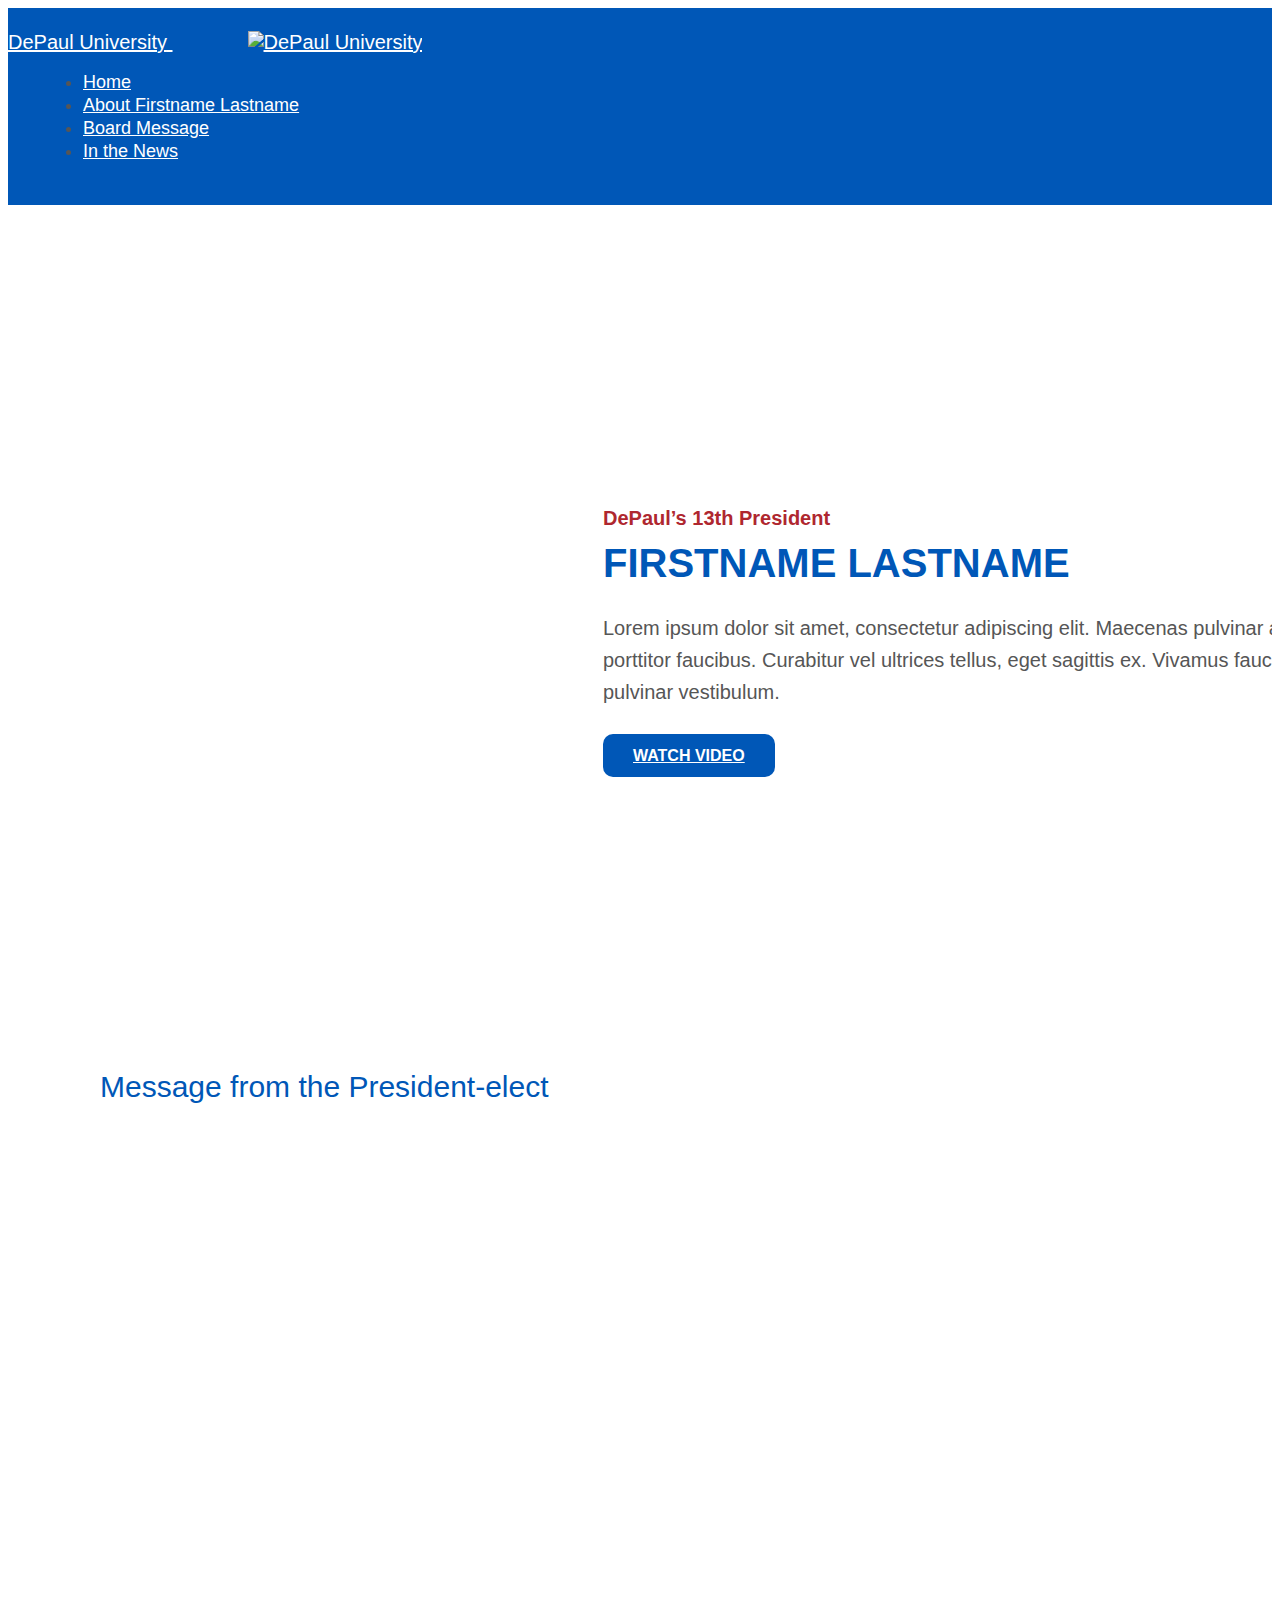
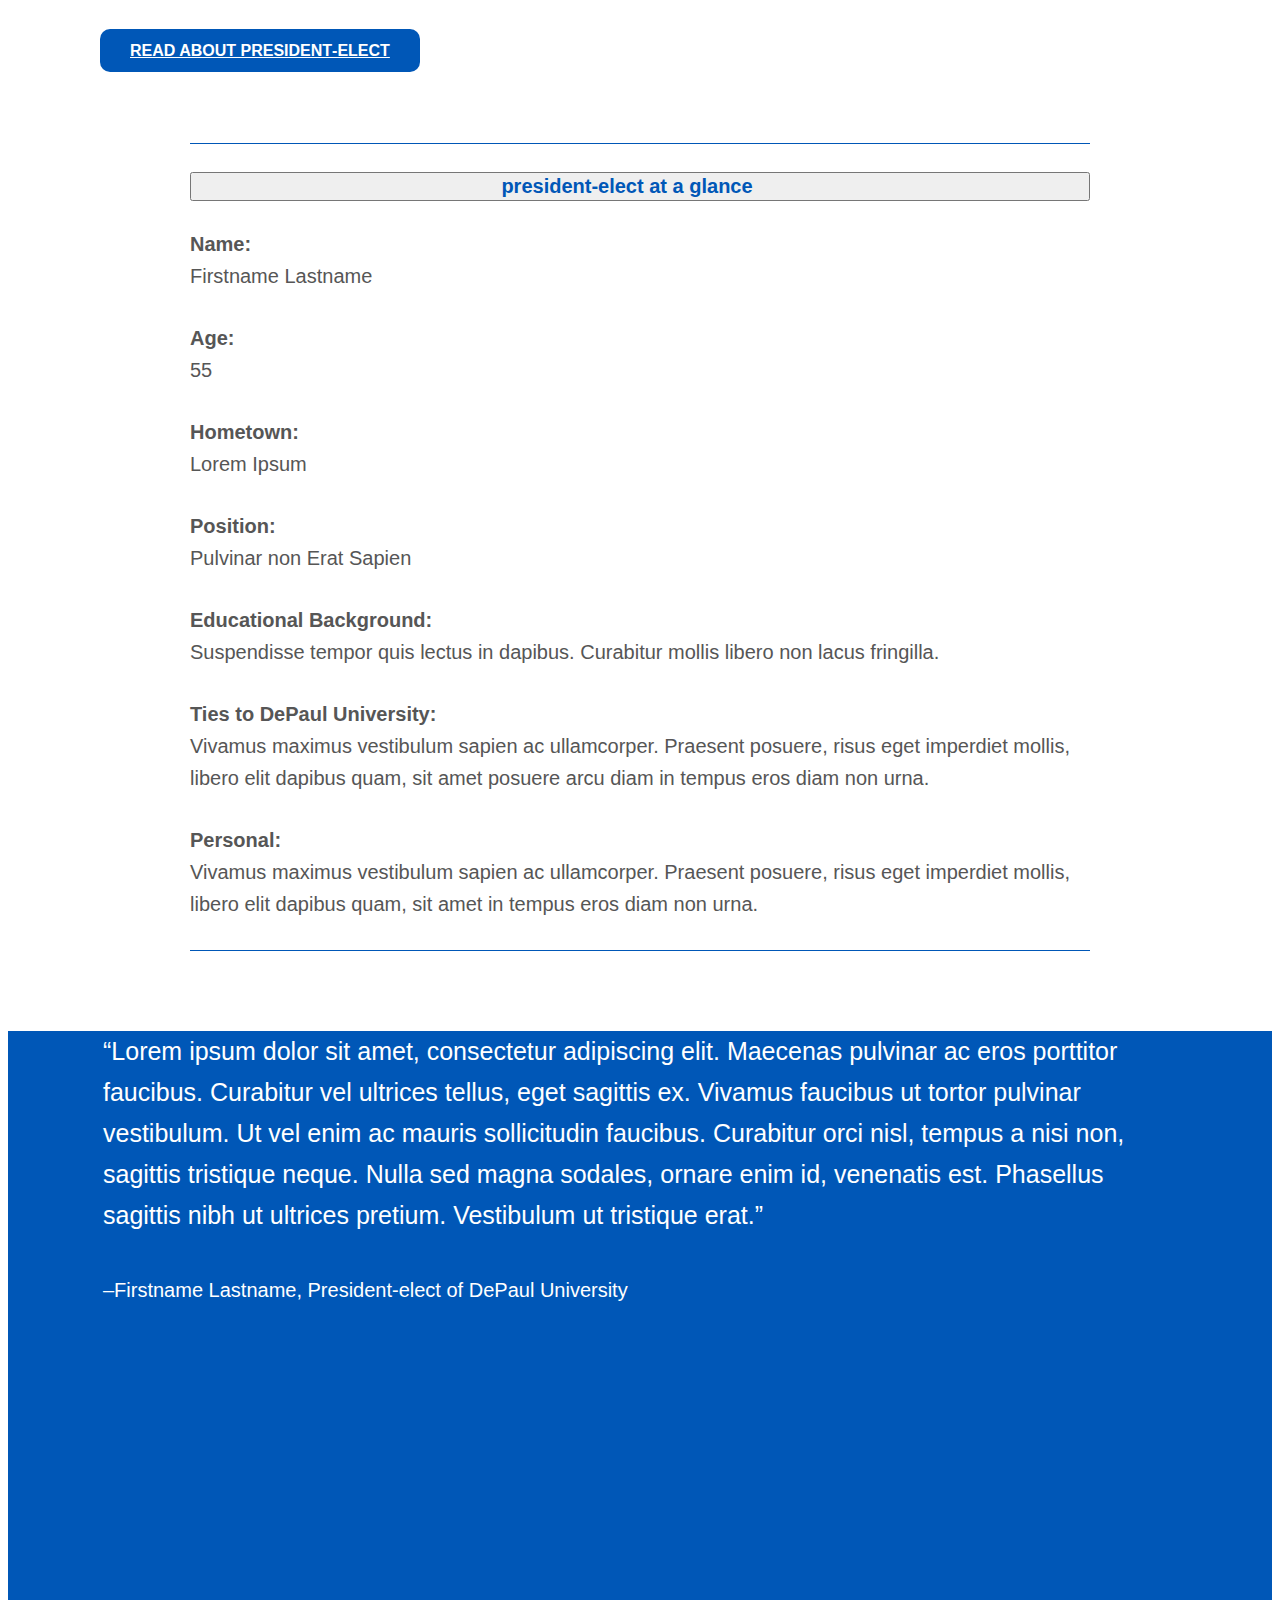
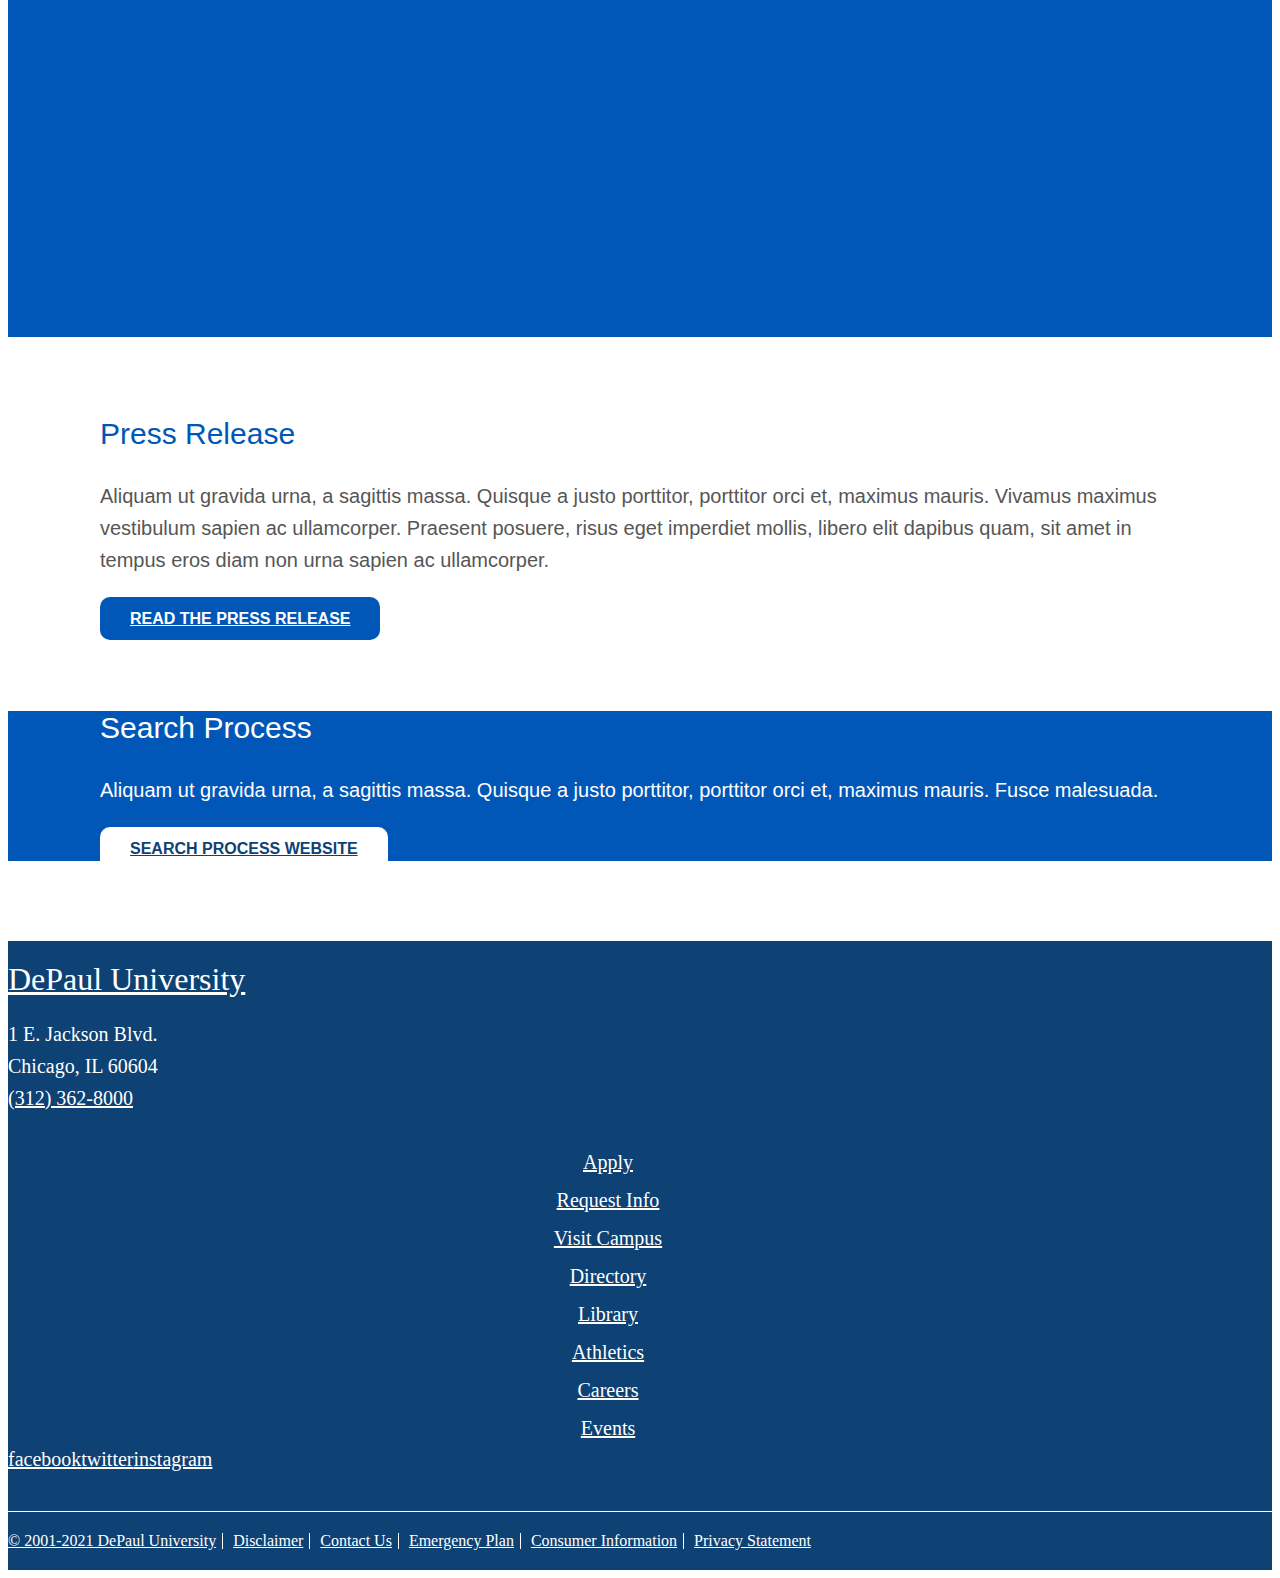
==== commit 90c3b34e: "feedback updates" ====
--- a/13th-president.html
+++ b/13th-president.html
@@ -50,11 +50,11 @@
                             <li class="nav-item"><a href="./" class="nav-link">Home</a>
                             </li>
                             <li class="nav-item"><a href="/13th-president/Pages/about.aspx" class="nav-link">About
-                                    President-elect</a>
+                                    Firstname Lastname</a>
                             </li>
-                            <li class="nav-item"><a href="/13th-president/Pages/message.aspx" class="nav-link">Message
-                                    from Board
-                                    Chair</a></li>
+                            <li class="nav-item"><a href="/13th-president/Pages/message.aspx" class="nav-link">Board
+                                    Message
+                                </a></li>
                             <li class="nav-item"><a href="#" class="nav-link">In the News</a></li>
                         </ul>
                     </div>
@@ -73,7 +73,7 @@
                         faucibus. Curabitur vel ultrices tellus, eget sagittis ex. Vivamus faucibus ut tortor pulvinar
                         vestibulum.
                     </p>
-                    <p class="mt-sm-5"><a href="" class="btn">Read the announcement</a></p>
+                    <p class="mt-sm-5"><a href="#watch" class="btn btn--blue">Watch Video</a></p>
                 </div>
             </div>
         </section>
@@ -82,14 +82,14 @@
             <div class="container container-1080">
                 <div class="row p-5">
                     <div class="col text-center">
-                        <h2 class="mt-0">Message from the President-Elect</h2>
+                        <h2 id="watch" class="mt-0">Message from the President&#8209;elect</h2>
                         <div class="youtube-container mb-0">
                             <iframe src="https://www.youtube.com/embed/ScMzIvxBSi4" title="YouTube video player"
                                 allow="accelerometer; autoplay; clipboard-write; encrypted-media; gyroscope; picture-in-picture"
                                 style="max-width: 750px;" width="100%" height="420" frameborder="0"></iframe>
                         </div>
 
-                        <a href="#" class="btn cta-blue mobile-mt mt-5">Read about president-elect</a>
+                        <a href="#" class="btn btn--blue mobile-mt mt-5">Read about president&#8209;elect</a>
                     </div>
                 </div>
             </div>
@@ -222,7 +222,8 @@
                                                             class="btn btn-link text-center collapsed"
                                                             aria-expanded="true"
                                                             aria-controls="accordionCard1WebPartWPQ4"
-                                                            data-target="#accordionCard1WebPartWPQ4">president-elect at
+                                                            data-target="#accordionCard1WebPartWPQ4">president&#8209;elect
+                                                            at
                                                             a
                                                             glance</button></h5>
                                                 </div>
@@ -230,7 +231,7 @@
                                                     id="accordionCard1WebPartWPQ4"
                                                     aria-labelledby="accordionCardHeader1WebPartWPQ4" style="">
                                                     <div class="card-body">
-                                                        <div class="content">
+                                                        <div class="content px-5">
                                                             <p><strong>Name:</strong><br>Firstname Lastname</p>
                                                             <p><strong>Age:</strong><br>55</p>
                                                             <p><strong>Hometown:</strong><br>Lorem Ipsum</p>
@@ -278,7 +279,7 @@
                                 venenatis est. Phasellus sagittis nibh ut ultrices pretium. Vestibulum ut tristique
                                 erat.”
                             </p>
-                            <p class="author">–Firstname Lastname, President-Elect of DePaul University</p>
+                            <p class="author">–Firstname Lastname, President&#8209;elect of DePaul University</p>
                         </div>
                     </div>
                     <div class="col-md-4 pres-photo order-first order-md-last"></div>
@@ -286,19 +287,37 @@
             </div>
         </section>
 
-        <section id="page-search">
+        <section id="page-press">
             <div class="container container-1080">
                 <div class="row">
-                    <div class="col" style="">
-                        <h2 class="mt-0 text-center">Search Process</h2>
+                    <div class="col">
+                        <h2 class="mt-0 text-center">Press Release</h2>
                         <p class="px-5 m-pad">Aliquam ut gravida urna, a sagittis massa. Quisque a justo porttitor,
-                            porttitor orci et,
-                            maximus mauris. Fusce malesuada, erat a gravida dapibus, urna mi bibendum arcu, in tempus
-                            eros diam non urna. Curabitur pellentesque, augue a pellentesque rutrum, dolor libero
-                            pretium nibh, ac congue nisl elit id magna.</p>
-
-                        <div class="text-center my-5"><a href="#" class="btn cta-blue mobile-mt">search process
-                                website</a>
+                            porttitor orci et, maximus mauris. Vivamus maximus vestibulum sapien ac ullamcorper.
+                            Praesent posuere, risus eget imperdiet mollis, libero elit dapibus quam, sit amet in tempus
+                            eros diam non urna sapien ac ullamcorper.</p>
+
+                        <div class="text-center my-5"><a href="#" class="btn btn--blue mobile-mt">Read the Press
+                                Release</a>
+                        </div>
+                    </div>
+                </div>
+            </div>
+        </section>
+
+        <section id="page-search" class="">
+            <div class="background-blue">
+                <div class="container-1080 mb-0">
+                    <div class="row">
+                        <div class="col text-white my-5">
+                            <h2 class="text-center"><span class="text-white">Search Process</span></h2>
+                            <p class="m-pad">Aliquam ut gravida urna, a sagittis massa. Quisque a justo porttitor,
+                                porttitor orci et,
+                                maximus mauris. Fusce malesuada.</p>
+
+                            <div class="text-center my-5"><a href="#" class="btn btn--white mobile-mt">search process
+                                    website</a>
+                            </div>
                         </div>
                     </div>
                 </div>
@@ -433,9 +452,24 @@
 
     <!-- Custom JS -->
     <script>
+        // MD:  function to animate # scrolling 
         $(document).ready(function () {
 
-        });        
+            $('a[href^="#"]').click(function (e) {
+                e.preventDefault();
+
+                var target = this.hash,
+                    $target = $(target);
+
+                $('html, body').stop().animate({
+                    'scrollTop': $target.offset().top
+                    // MD: conditionally set scrollTop value below if # ID is undefined.
+                    // 'scrollTop': ($target.offset()) ? $target.offset().top : 0 
+                }, 600, 'swing', function () {
+                    window.location.hash = target;
+                });
+            });
+        }); 
     </script>
 
 </body>
--- a/css/125th-anniversary/custom-125.css
+++ b/css/125th-anniversary/custom-125.css
@@ -74,7 +74,7 @@
 body div.theme-13th {
   font-size: 1.25rem;
   background: #ffffff;
-  color: black;
+  color: #565656;
   font-family: "DIN Pro", "Helvetica Neue", Helvetica, Arial, sans-serif;
   font-weight: 400;
   -moz-osx-font-smoothing: grayscale;
@@ -133,7 +133,8 @@
   }
 }
 .theme-13th h2 {
-  font-size: 25px;
+  text-transform: none;
+  font-weight: 500;
   margin-bottom: 30px;
 }
 @media screen and (max-width: 575.98px) {
@@ -342,8 +343,6 @@
   background-size: cover;
   background-repeat: no-repeat;
   background-position: center;
-  background-position-x: 50%;
-  background-position-y: 50%;
 }
 .theme-13th .border-box {
   border: 1px solid #0057b7;
@@ -971,24 +970,19 @@
   text-align: center !important;
 }
 
-a.btn, a.cta-blue {
+a.btn {
   font-family: "DIN Pro", "Helvetica Neue", Helvetica, Arial, sans-serif;
   font-weight: 700;
-  font-size: 20px;
+  font-size: 16px;
   line-height: 25px;
   padding: 13px 30px;
   align-items: center;
   text-align: center;
   text-transform: uppercase;
-  background: #0057b7 !important;
   border-radius: 10px;
-  color: #ffffff !important;
-}
-a.btn:hover, a.cta-blue:hover {
-  background: #0e4174 !important;
 }
 @media screen and (max-width: 767.98px) {
-  a.btn, a.cta-blue {
+  a.btn {
     font-size: 15px;
     max-width: 260px;
     height: 50px;
@@ -1000,14 +994,29 @@
   }
 }
 @media screen and (max-width: 767.98px) {
-  a.btn.mobile-mt, a.cta-blue.mobile-mt {
+  a.btn.mobile-mt {
     margin: 1.5rem auto 0;
   }
+}
+a.btn.btn--blue {
+  background: #0057b7 !important;
+  color: #ffffff !important;
+}
+a.btn.btn--blue:hover {
+  background: #0e4174 !important;
+}
+a.btn.btn--white {
+  background: #ffffff !important;
+  color: #0e4174 !important;
+}
+a.btn.btn--white:hover {
+  background: #0e4174 !important;
+  color: #ffffff !important;
 }
 
 .message-header {
   background: url("/13th-president/PublishingImages/letter-header.png") center/cover no-repeat;
-  height: 550px;
+  height: 350px;
   margin-bottom: -70px;
 }
 
